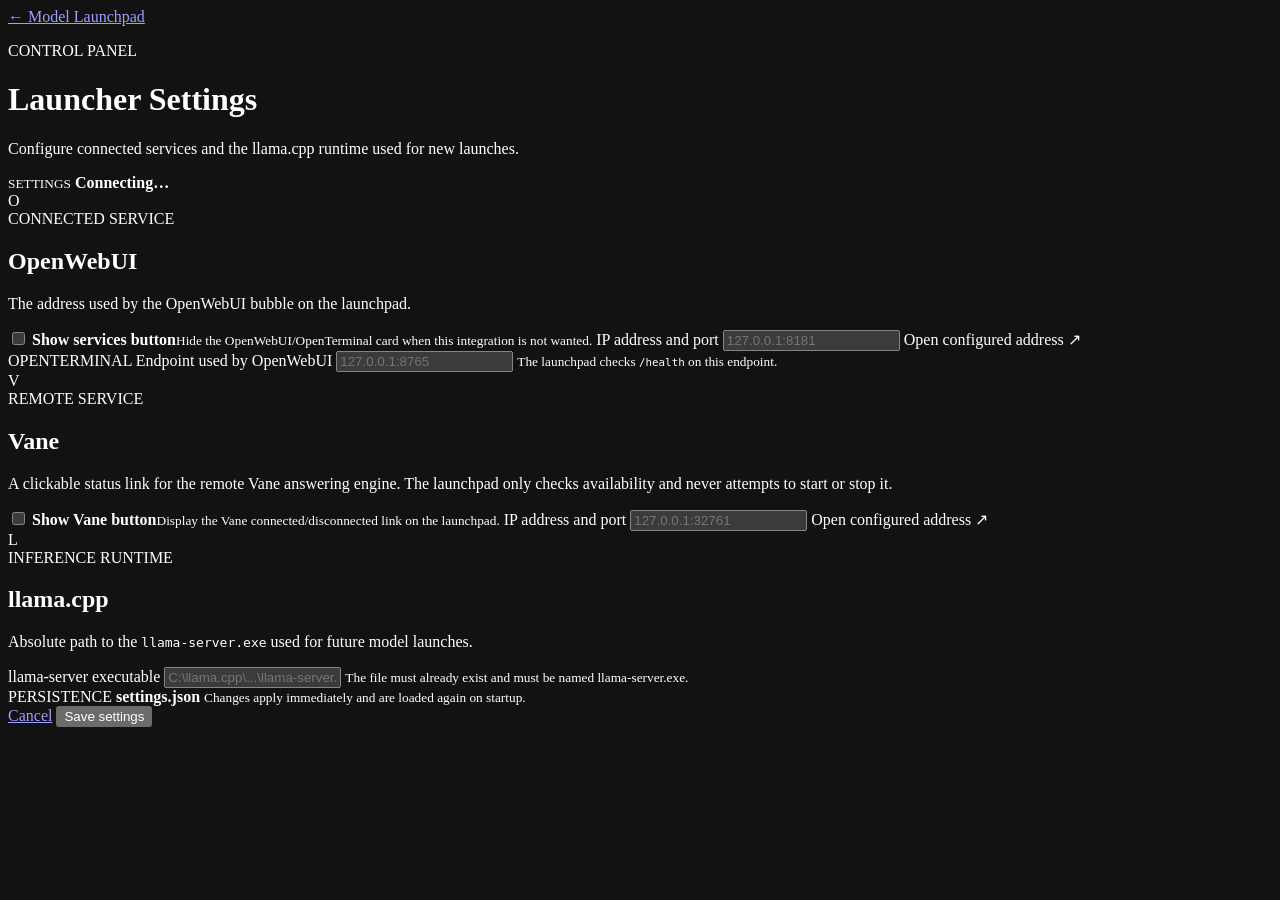
==== static/settings.html @ 5a02007f "Initial public release" ====
<!doctype html>
<html lang="en">
<head>
  <meta charset="utf-8">
  <meta name="viewport" content="width=device-width, initial-scale=1">
  <meta name="color-scheme" content="dark">
  <title>Launchpad Settings</title>
  <link rel="icon" href="/favicon.svg" type="image/svg+xml">
  <link rel="stylesheet" href="/styles.css">
</head>
<body>
  <div class="ambient ambient-one"></div>
  <div class="ambient ambient-two"></div>
  <main class="shell settings-shell">
    <header class="settings-hero">
      <div>
        <a class="back-link" href="/">&larr; Model Launchpad</a>
        <p class="eyebrow">CONTROL PANEL</p>
        <h1>Launcher <span>Settings</span></h1>
        <p class="subtitle">Configure connected services and the llama.cpp runtime used for new launches.</p>
      </div>
      <div class="connection-card settings-state-card">
        <span class="connection-dot" id="settings-connection-dot"></span>
        <div>
          <small>SETTINGS</small>
          <strong id="settings-connection-label">Connecting…</strong>
        </div>
      </div>
    </header>

    <form class="settings-page-form" id="settings-form">
      <section class="settings-page-card">
        <div class="settings-card-icon">O</div>
        <div class="settings-card-copy">
          <span class="section-label">CONNECTED SERVICE</span>
          <h2>OpenWebUI</h2>
          <p>The address used by the OpenWebUI bubble on the launchpad.</p>
          <label class="settings-service-toggle">
            <input id="settings-openwebui-enabled" name="openwebui_enabled" type="checkbox">
            <span><strong>Show services button</strong><small>Hide the OpenWebUI/OpenTerminal card when this integration is not wanted.</small></span>
          </label>
          <label>IP address and port
            <input id="settings-openwebui" name="openwebui_url" required placeholder="127.0.0.1:8181" autocomplete="off">
          </label>
          <a class="inline-link" id="settings-openwebui-preview" target="_blank" rel="noreferrer">Open configured address ↗</a>
          <div class="settings-subsection">
            <span class="section-label">OPENTERMINAL</span>
            <label>Endpoint used by OpenWebUI
              <input id="settings-openterminal" name="openterminal_url" required placeholder="127.0.0.1:8765" autocomplete="off">
            </label>
            <small class="settings-hint">The launchpad checks <code>/health</code> on this endpoint.</small>
          </div>
        </div>
      </section>

      <section class="settings-page-card">
        <div class="settings-card-icon">V</div>
        <div class="settings-card-copy">
          <span class="section-label">REMOTE SERVICE</span>
          <h2>Vane</h2>
          <p>A clickable status link for the remote Vane answering engine. The launchpad only checks availability and never attempts to start or stop it.</p>
          <label class="settings-service-toggle">
            <input id="settings-vane-enabled" name="vane_enabled" type="checkbox">
            <span><strong>Show Vane button</strong><small>Display the Vane connected/disconnected link on the launchpad.</small></span>
          </label>
          <label>IP address and port
            <input id="settings-vane" name="vane_url" required placeholder="127.0.0.1:32761" autocomplete="off">
          </label>
          <a class="inline-link" id="settings-vane-preview" target="_blank" rel="noreferrer">Open configured address &#8599;</a>
        </div>
      </section>

      <section class="settings-page-card">
        <div class="settings-card-icon llama-icon">L</div>
        <div class="settings-card-copy">
          <span class="section-label">INFERENCE RUNTIME</span>
          <h2>llama.cpp</h2>
          <p>Absolute path to the <code>llama-server.exe</code> used for future model launches.</p>
          <label>llama-server executable
            <input id="settings-llama-server" name="llama_server_executable" required placeholder="C:\llama.cpp\...\llama-server.exe" autocomplete="off">
          </label>
          <small class="settings-hint">The file must already exist and must be named llama-server.exe.</small>
        </div>
      </section>

      <section class="settings-save-bar">
        <div>
          <span class="section-label">PERSISTENCE</span>
          <strong id="settings-file">settings.json</strong>
          <small>Changes apply immediately and are loaded again on startup.</small>
        </div>
        <div class="settings-save-actions">
          <a class="button secondary" href="/">Cancel</a>
          <button class="button" id="settings-submit" type="submit">Save settings</button>
        </div>
      </section>
    </form>
  </main>
  <div id="toast" class="toast" role="status" aria-live="polite"></div>
  <script src="/settings.js" defer></script>
</body>
</html>
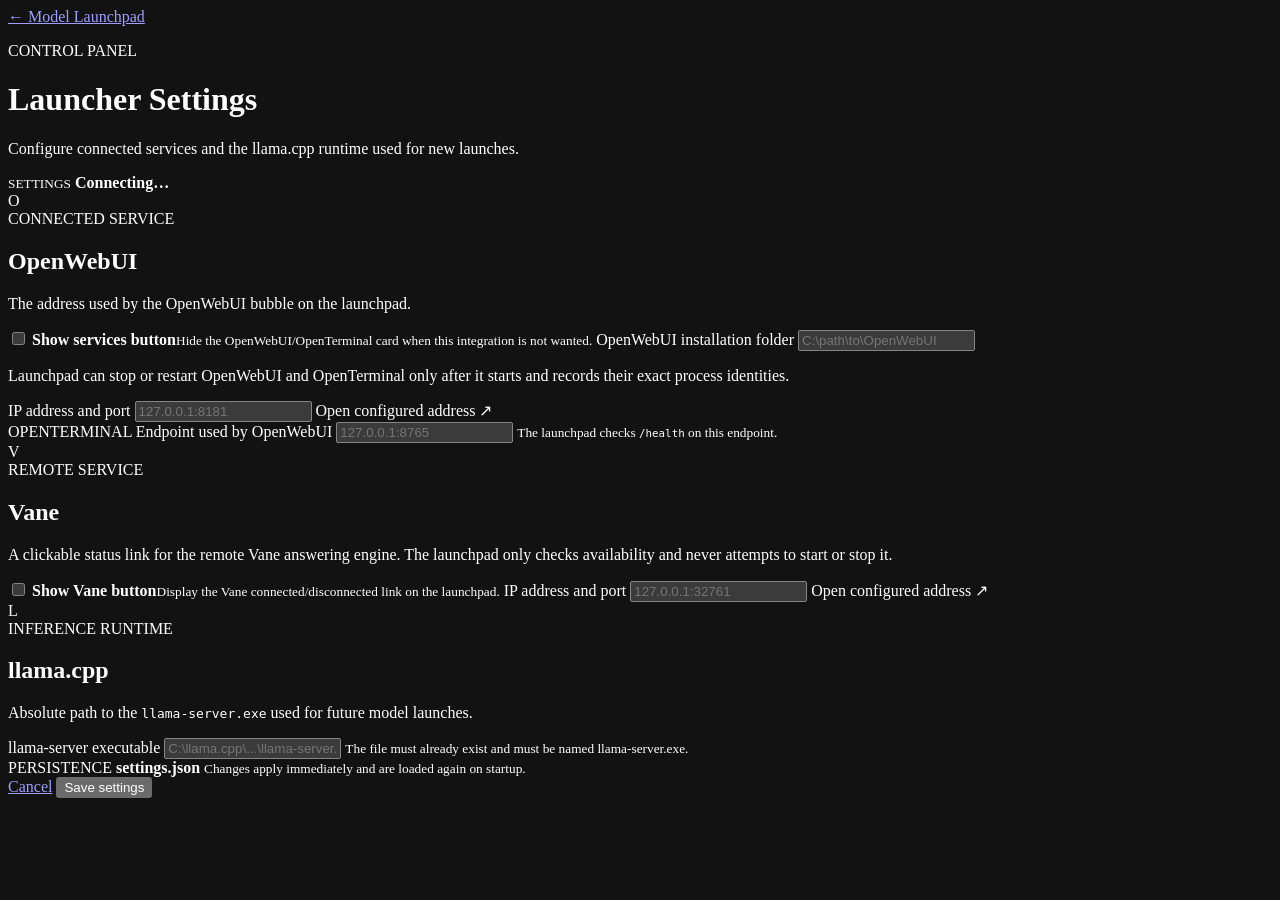
==== commit c5d03427: "Restore managed service controls" ====
--- a/static/settings.html
+++ b/static/settings.html
@@ -39,6 +39,10 @@
             <input id="settings-openwebui-enabled" name="openwebui_enabled" type="checkbox">
             <span><strong>Show services button</strong><small>Hide the OpenWebUI/OpenTerminal card when this integration is not wanted.</small></span>
           </label>
+          <label>OpenWebUI installation folder
+            <input id="settings-openwebui-root" name="openwebui_root" required placeholder="C:\path\to\OpenWebUI" autocomplete="off">
+          </label>
+          <p class="settings-note">Launchpad can stop or restart OpenWebUI and OpenTerminal only after it starts and records their exact process identities.</p>
           <label>IP address and port
             <input id="settings-openwebui" name="openwebui_url" required placeholder="127.0.0.1:8181" autocomplete="off">
           </label>
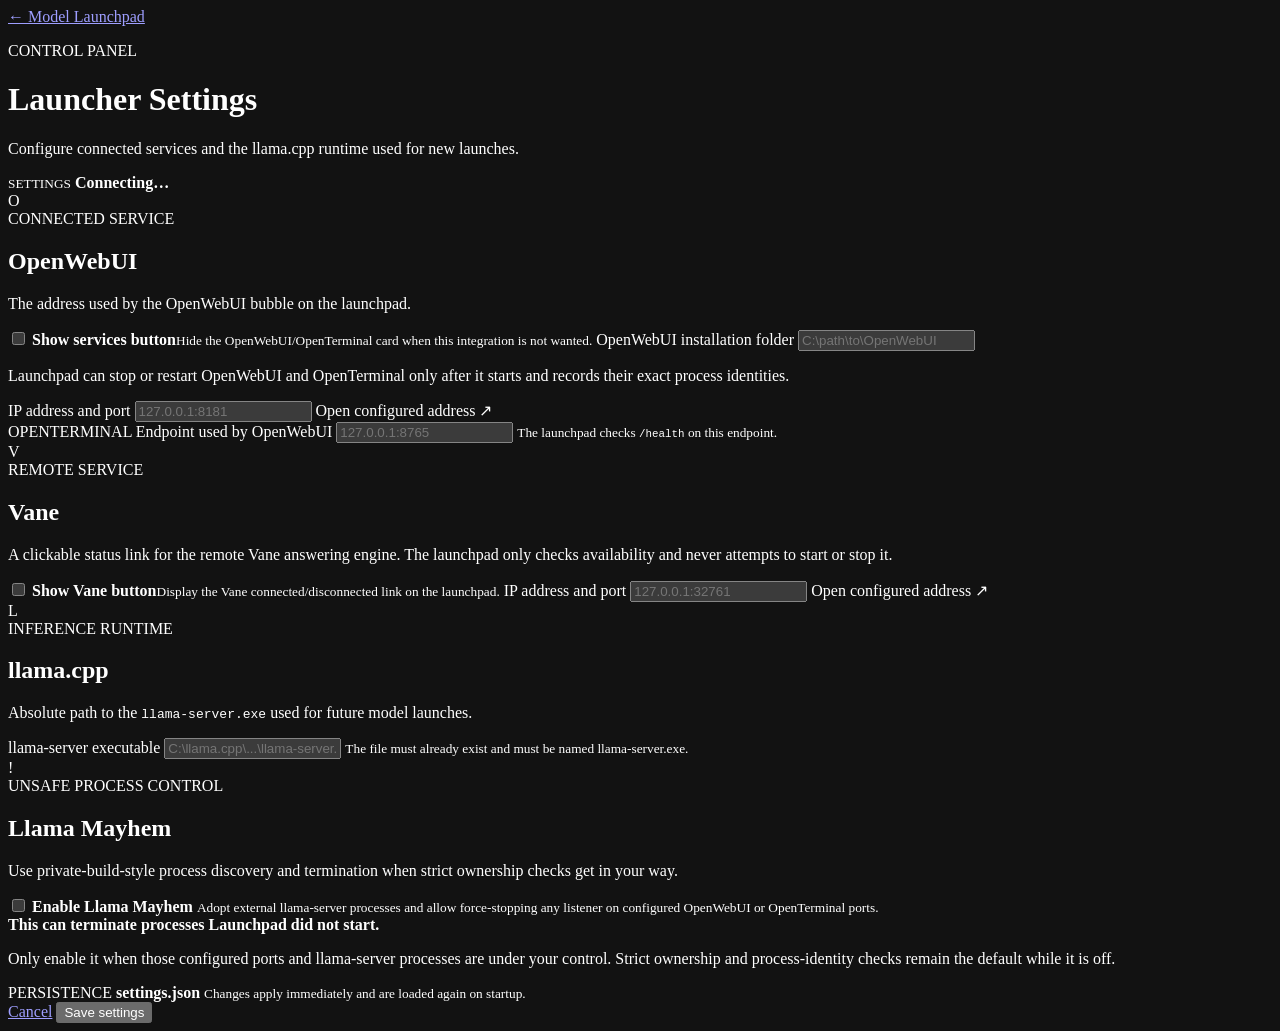
==== commit b5f6ed86: "Add Llama Mayhem process control" ====
--- a/static/settings.html
+++ b/static/settings.html
@@ -87,6 +87,26 @@
         </div>
       </section>
 
+      <section class="settings-page-card mayhem-card">
+        <div class="settings-card-icon mayhem-icon">!</div>
+        <div class="settings-card-copy">
+          <span class="section-label danger-eyebrow">UNSAFE PROCESS CONTROL</span>
+          <h2>Llama Mayhem</h2>
+          <p>Use private-build-style process discovery and termination when strict ownership checks get in your way.</p>
+          <label class="settings-service-toggle mayhem-toggle">
+            <input id="settings-llama-mayhem" name="llama_mayhem" type="checkbox">
+            <span>
+              <strong>Enable Llama Mayhem</strong>
+              <small>Adopt external llama-server processes and allow force-stopping any listener on configured OpenWebUI or OpenTerminal ports.</small>
+            </span>
+          </label>
+          <div class="mayhem-warning">
+            <strong>This can terminate processes Launchpad did not start.</strong>
+            <p>Only enable it when those configured ports and llama-server processes are under your control. Strict ownership and process-identity checks remain the default while it is off.</p>
+          </div>
+        </div>
+      </section>
+
       <section class="settings-save-bar">
         <div>
           <span class="section-label">PERSISTENCE</span>
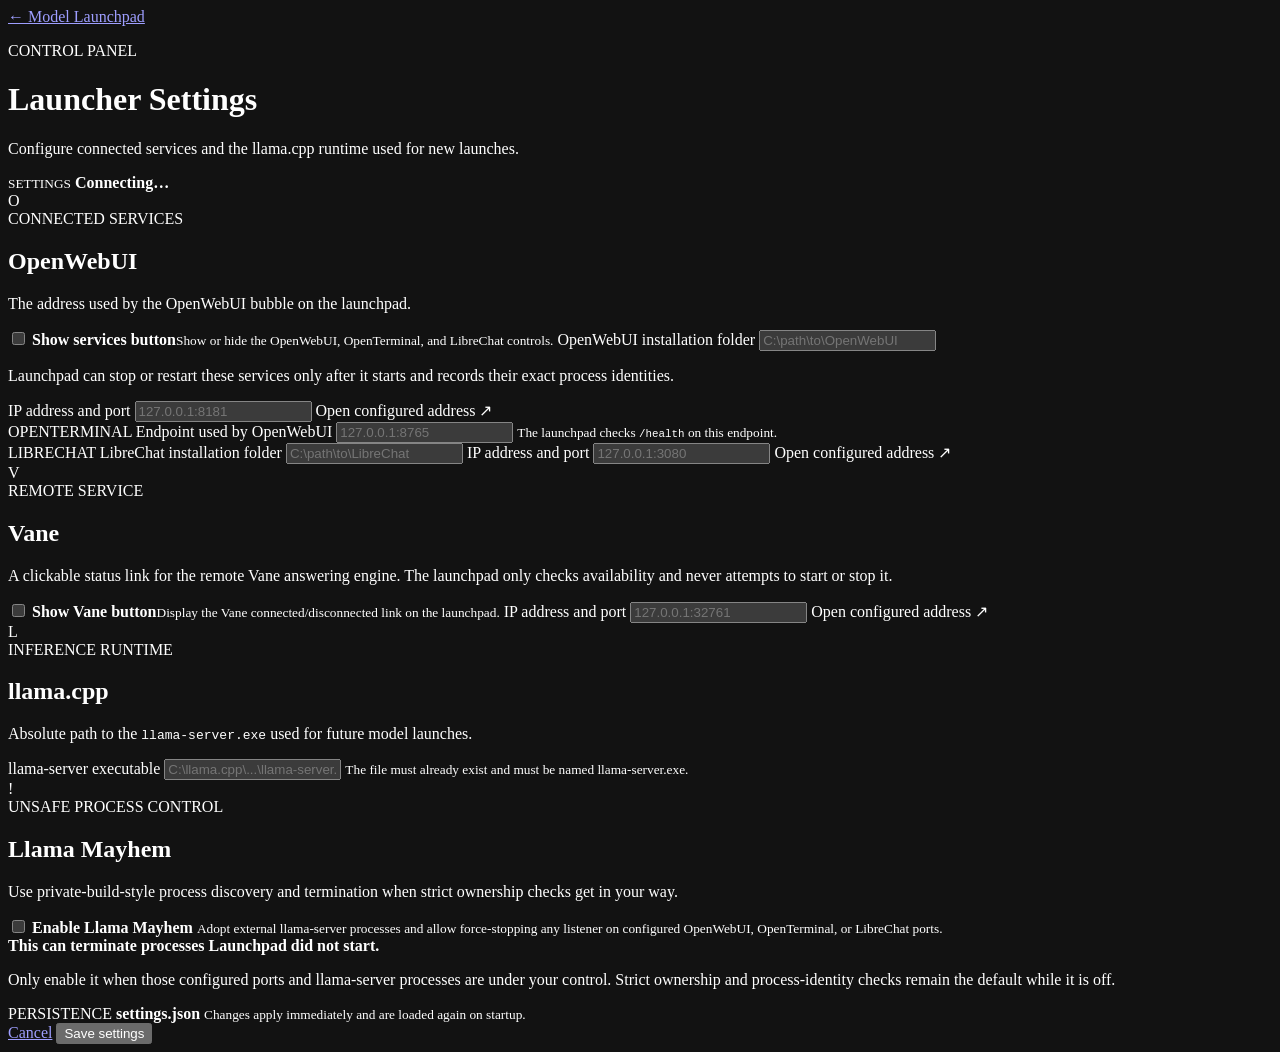
==== commit 1f80dab1: "Add LibreChat service controls" ====
--- a/static/settings.html
+++ b/static/settings.html
@@ -5,7 +5,7 @@
   <meta name="viewport" content="width=device-width, initial-scale=1">
   <meta name="color-scheme" content="dark">
   <title>Launchpad Settings</title>
-  <link rel="icon" href="/favicon.svg" type="image/svg+xml">
+  <link rel="icon" href="/favicon-launchpad.svg" type="image/svg+xml">
   <link rel="stylesheet" href="/styles.css">
 </head>
 <body>
@@ -32,17 +32,17 @@
       <section class="settings-page-card">
         <div class="settings-card-icon">O</div>
         <div class="settings-card-copy">
-          <span class="section-label">CONNECTED SERVICE</span>
+          <span class="section-label">CONNECTED SERVICES</span>
           <h2>OpenWebUI</h2>
           <p>The address used by the OpenWebUI bubble on the launchpad.</p>
           <label class="settings-service-toggle">
             <input id="settings-openwebui-enabled" name="openwebui_enabled" type="checkbox">
-            <span><strong>Show services button</strong><small>Hide the OpenWebUI/OpenTerminal card when this integration is not wanted.</small></span>
+            <span><strong>Show services button</strong><small>Show or hide the OpenWebUI, OpenTerminal, and LibreChat controls.</small></span>
           </label>
           <label>OpenWebUI installation folder
             <input id="settings-openwebui-root" name="openwebui_root" required placeholder="C:\path\to\OpenWebUI" autocomplete="off">
           </label>
-          <p class="settings-note">Launchpad can stop or restart OpenWebUI and OpenTerminal only after it starts and records their exact process identities.</p>
+          <p class="settings-note">Launchpad can stop or restart these services only after it starts and records their exact process identities.</p>
           <label>IP address and port
             <input id="settings-openwebui" name="openwebui_url" required placeholder="127.0.0.1:8181" autocomplete="off">
           </label>
@@ -53,6 +53,16 @@
               <input id="settings-openterminal" name="openterminal_url" required placeholder="127.0.0.1:8765" autocomplete="off">
             </label>
             <small class="settings-hint">The launchpad checks <code>/health</code> on this endpoint.</small>
+          </div>
+          <div class="settings-subsection">
+            <span class="section-label">LIBRECHAT</span>
+            <label>LibreChat installation folder
+              <input id="settings-librechat-root" name="librechat_root" required placeholder="C:\path\to\LibreChat" autocomplete="off">
+            </label>
+            <label>IP address and port
+              <input id="settings-librechat" name="librechat_url" required placeholder="127.0.0.1:3080" autocomplete="off">
+            </label>
+            <a class="inline-link" id="settings-librechat-preview" target="_blank" rel="noreferrer">Open configured address &#8599;</a>
           </div>
         </div>
       </section>
@@ -97,7 +107,7 @@
             <input id="settings-llama-mayhem" name="llama_mayhem" type="checkbox">
             <span>
               <strong>Enable Llama Mayhem</strong>
-              <small>Adopt external llama-server processes and allow force-stopping any listener on configured OpenWebUI or OpenTerminal ports.</small>
+              <small>Adopt external llama-server processes and allow force-stopping any listener on configured OpenWebUI, OpenTerminal, or LibreChat ports.</small>
             </span>
           </label>
           <div class="mayhem-warning">
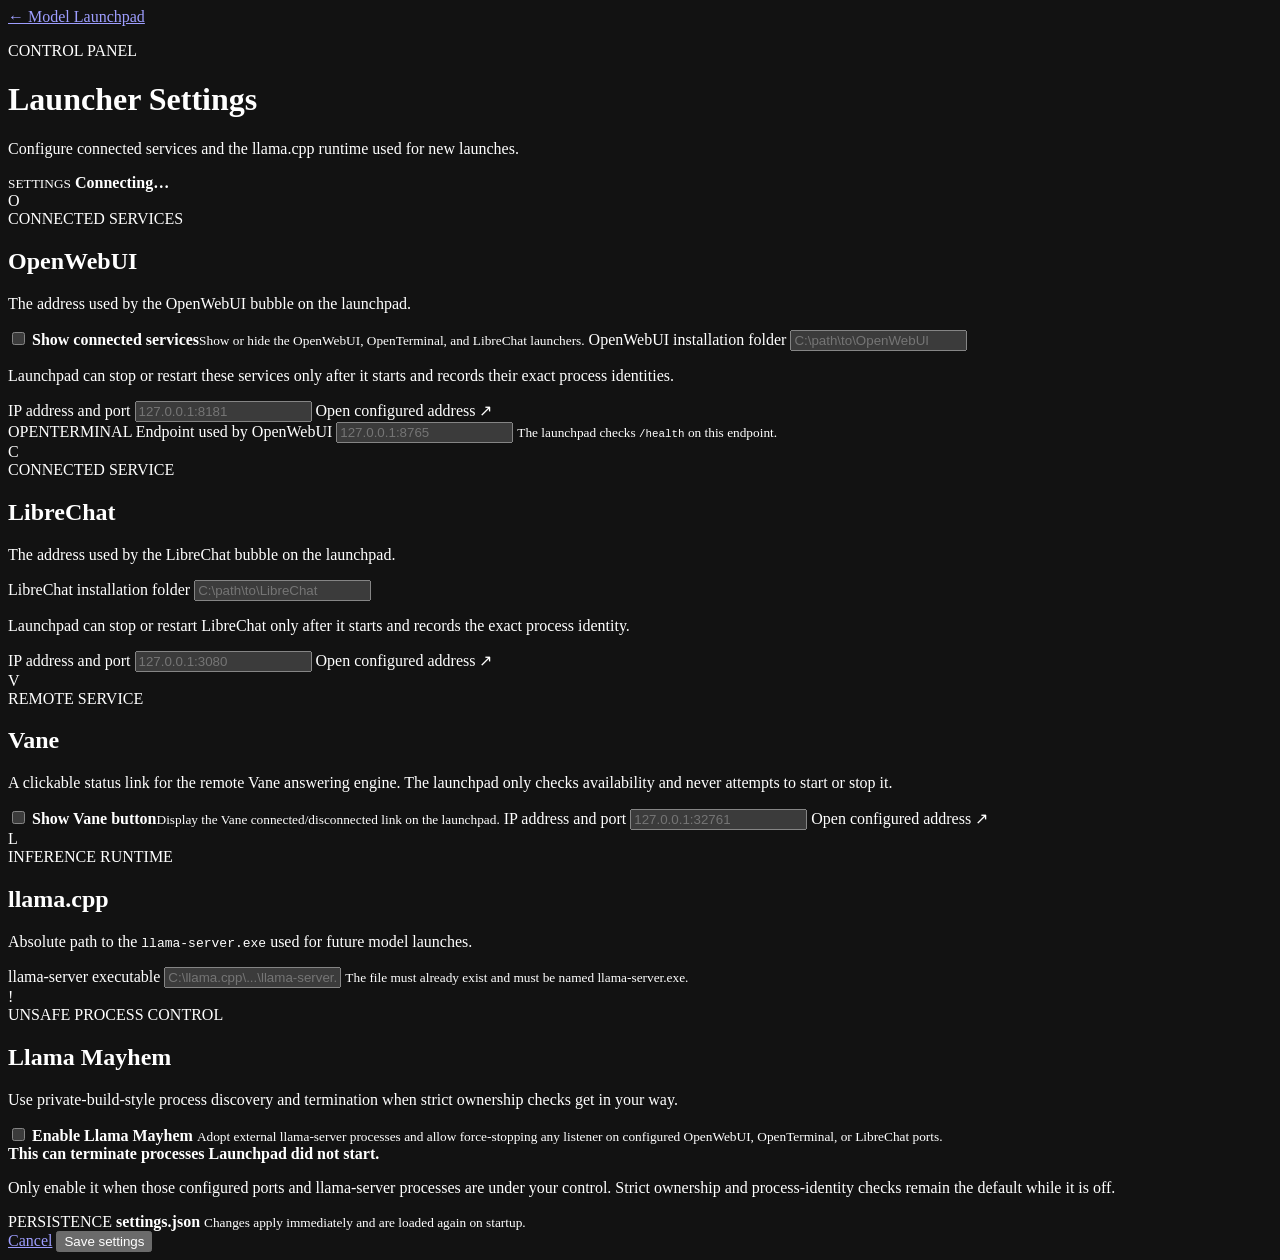
==== commit 99e469b6: "Improve model and service controls" ====
--- a/static/settings.html
+++ b/static/settings.html
@@ -37,7 +37,7 @@
           <p>The address used by the OpenWebUI bubble on the launchpad.</p>
           <label class="settings-service-toggle">
             <input id="settings-openwebui-enabled" name="openwebui_enabled" type="checkbox">
-            <span><strong>Show services button</strong><small>Show or hide the OpenWebUI, OpenTerminal, and LibreChat controls.</small></span>
+            <span><strong>Show connected services</strong><small>Show or hide the OpenWebUI, OpenTerminal, and LibreChat launchers.</small></span>
           </label>
           <label>OpenWebUI installation folder
             <input id="settings-openwebui-root" name="openwebui_root" required placeholder="C:\path\to\OpenWebUI" autocomplete="off">
@@ -54,16 +54,23 @@
             </label>
             <small class="settings-hint">The launchpad checks <code>/health</code> on this endpoint.</small>
           </div>
-          <div class="settings-subsection">
-            <span class="section-label">LIBRECHAT</span>
-            <label>LibreChat installation folder
-              <input id="settings-librechat-root" name="librechat_root" required placeholder="C:\path\to\LibreChat" autocomplete="off">
-            </label>
-            <label>IP address and port
-              <input id="settings-librechat" name="librechat_url" required placeholder="127.0.0.1:3080" autocomplete="off">
-            </label>
-            <a class="inline-link" id="settings-librechat-preview" target="_blank" rel="noreferrer">Open configured address &#8599;</a>
-          </div>
+        </div>
+      </section>
+
+      <section class="settings-page-card">
+        <div class="settings-card-icon">C</div>
+        <div class="settings-card-copy">
+          <span class="section-label">CONNECTED SERVICE</span>
+          <h2>LibreChat</h2>
+          <p>The address used by the LibreChat bubble on the launchpad.</p>
+          <label>LibreChat installation folder
+            <input id="settings-librechat-root" name="librechat_root" required placeholder="C:\path\to\LibreChat" autocomplete="off">
+          </label>
+          <p class="settings-note">Launchpad can stop or restart LibreChat only after it starts and records the exact process identity.</p>
+          <label>IP address and port
+            <input id="settings-librechat" name="librechat_url" required placeholder="127.0.0.1:3080" autocomplete="off">
+          </label>
+          <a class="inline-link" id="settings-librechat-preview" target="_blank" rel="noreferrer">Open configured address &#8599;</a>
         </div>
       </section>
 
